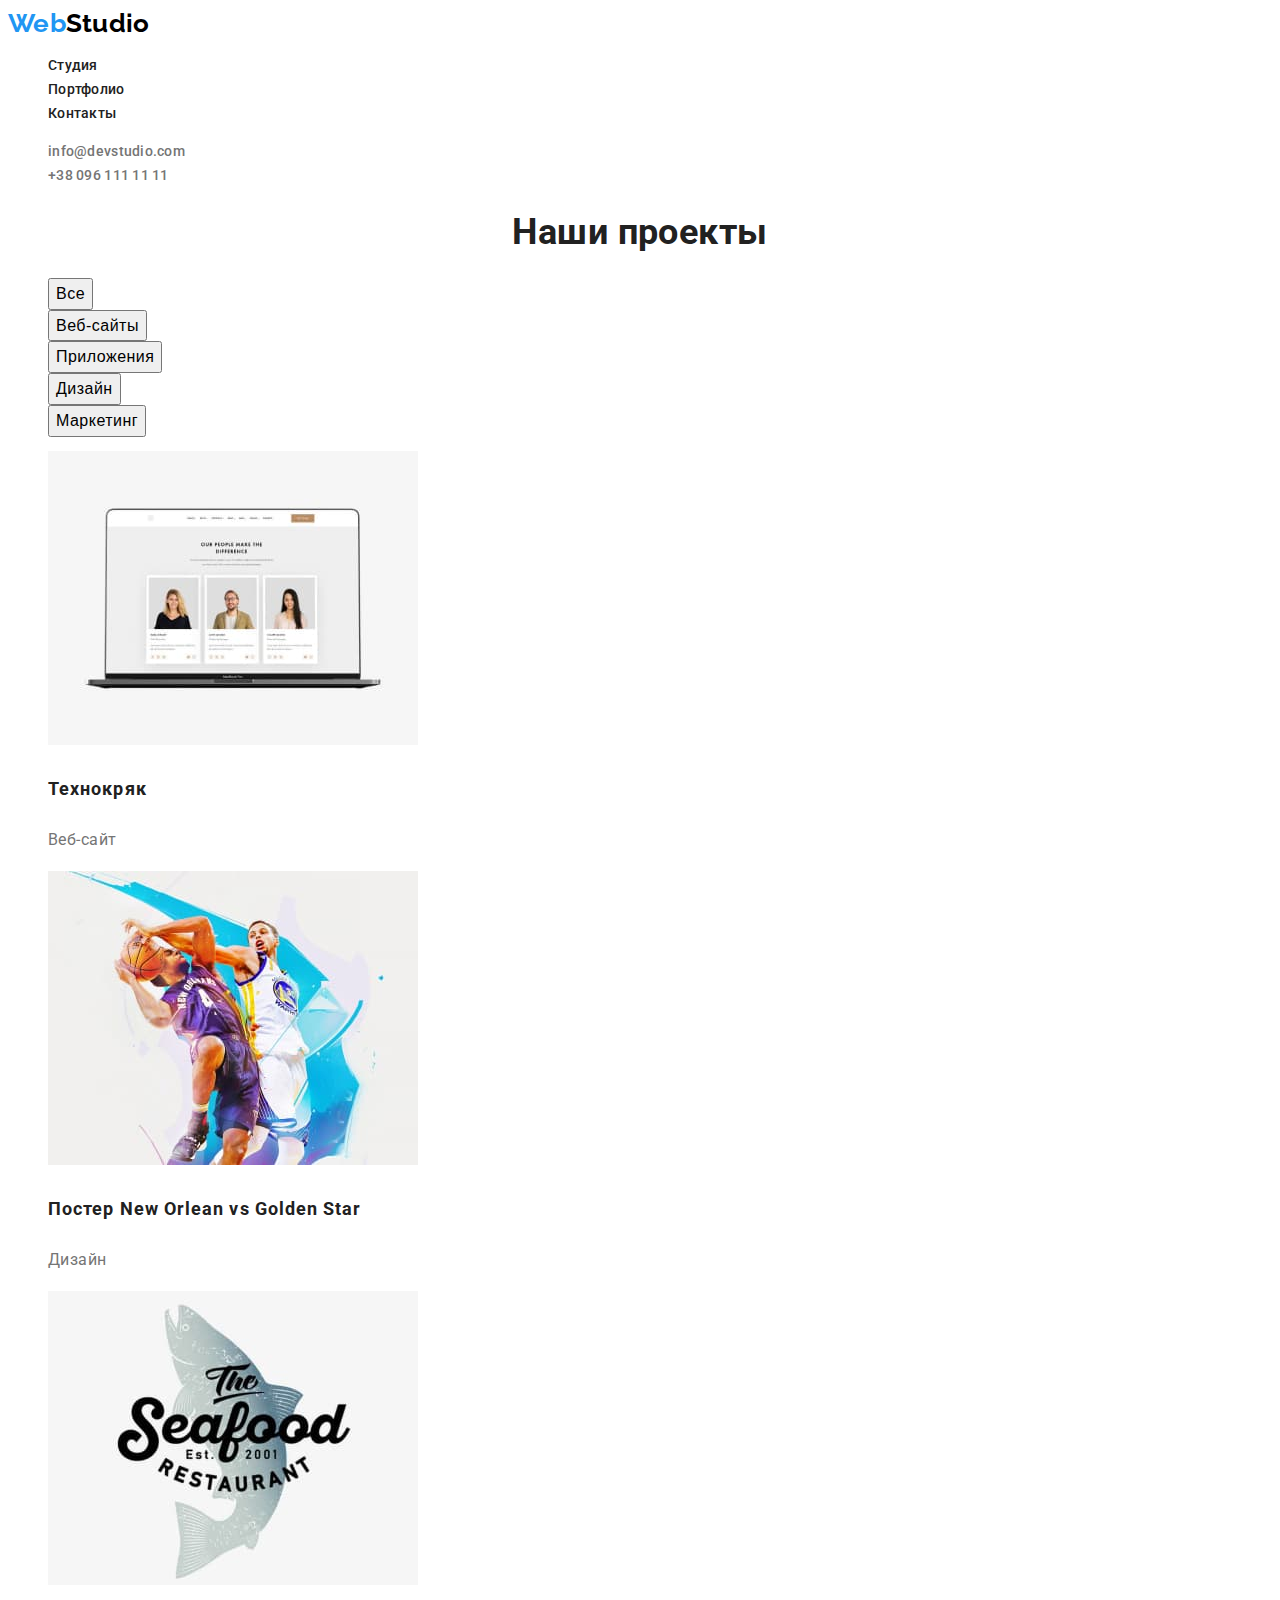
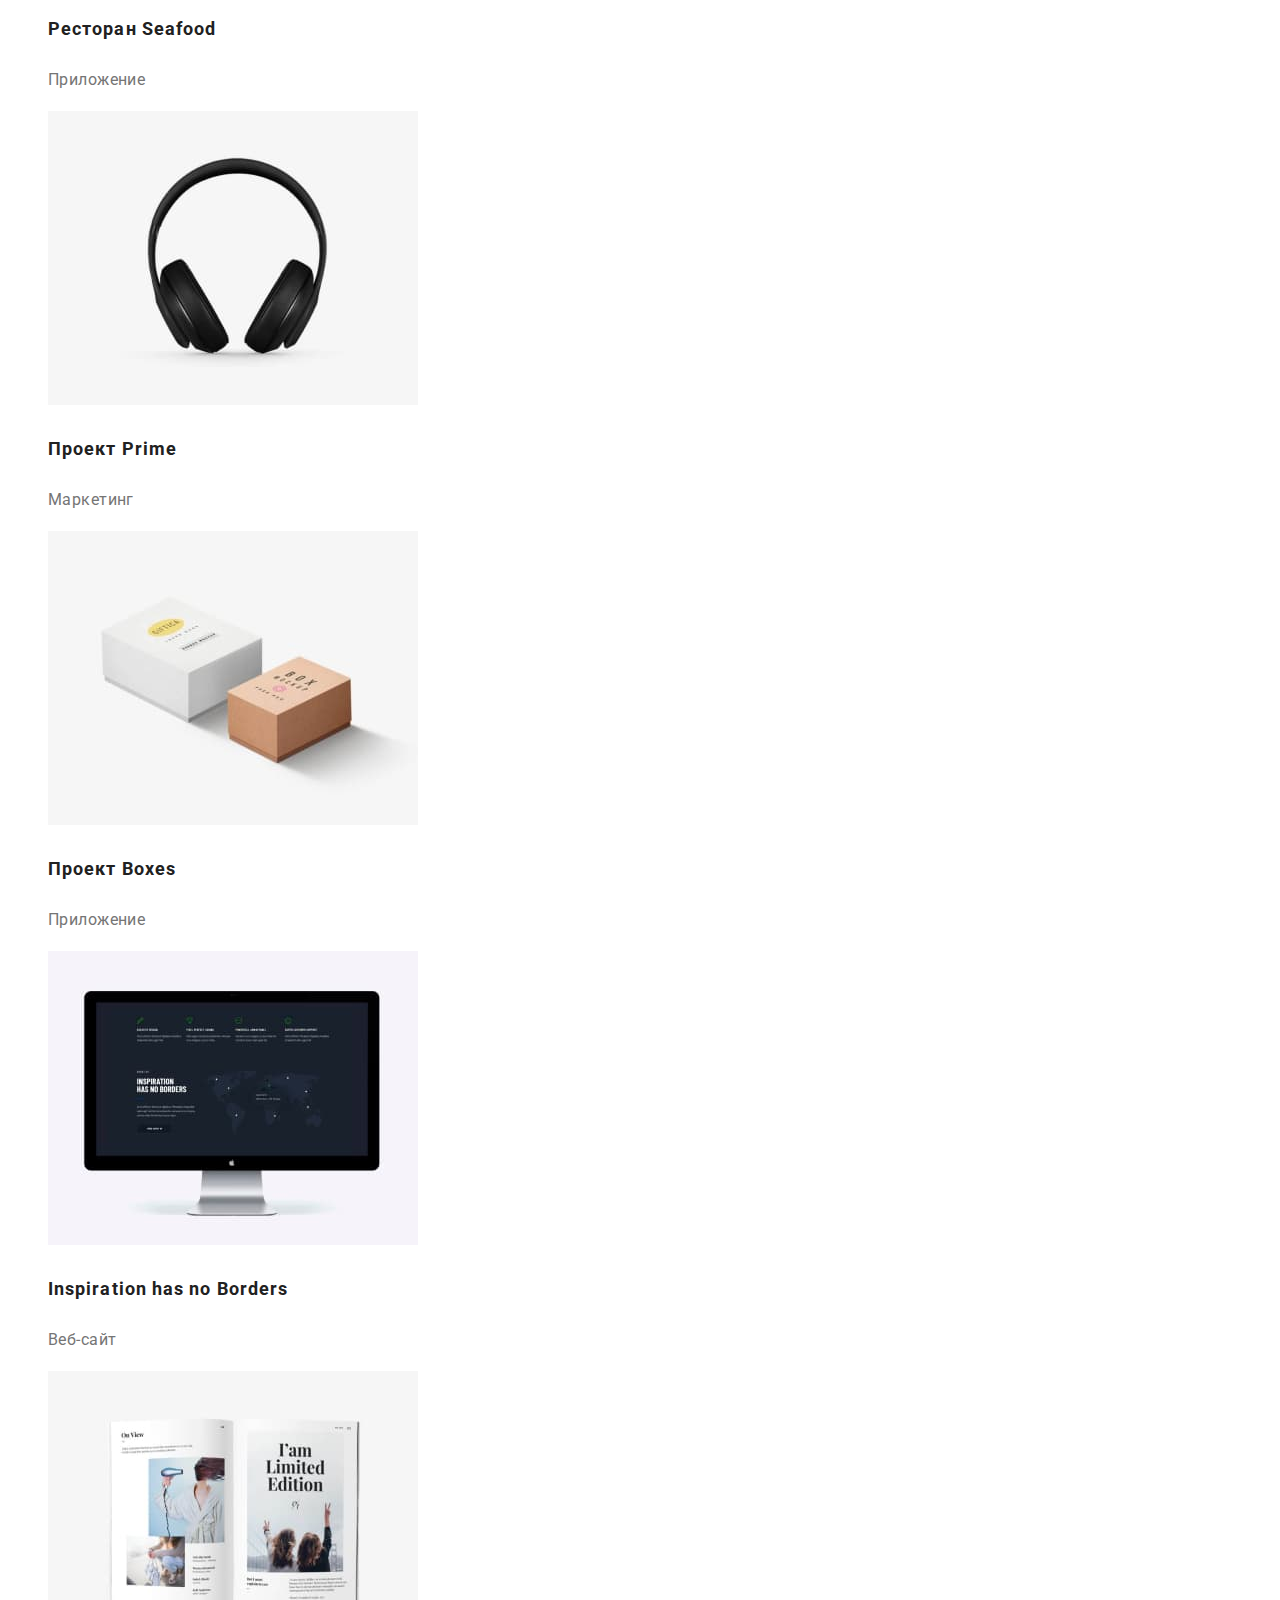
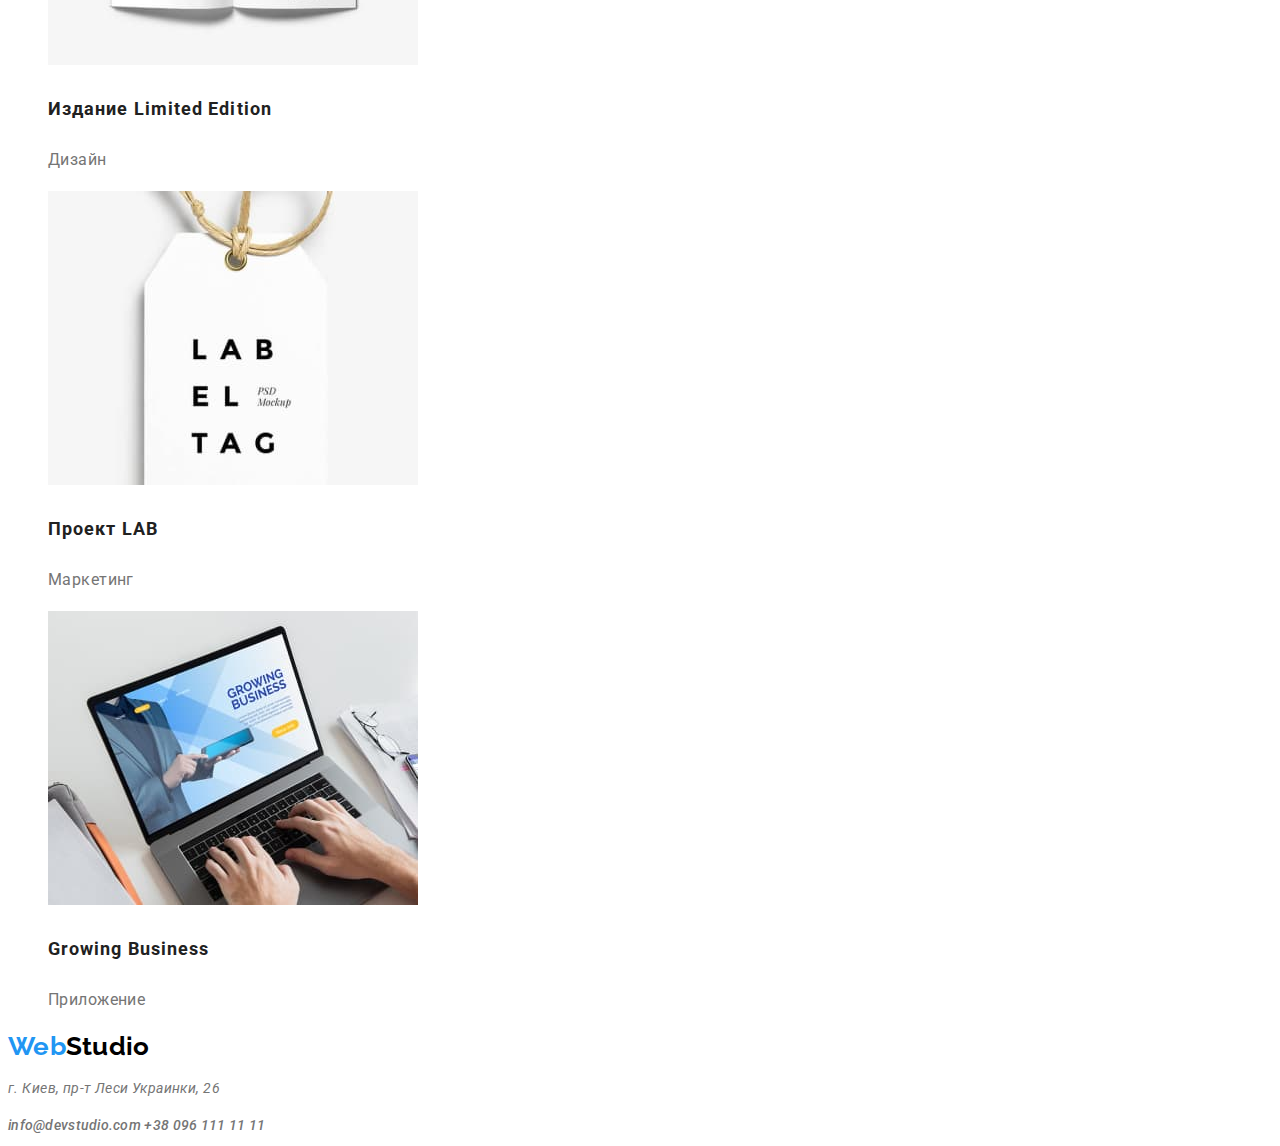
==== portfolio.html @ 38f58ed2 "Оформляет страницы Студия и Потртфолио" ====
<!DOCTYPE html>
<html lang="ru">
  <head>
    <meta charset="UTF-8" />
    <meta http-equiv="X-UA-Compatible" content="IE=edge" />
    <meta name="viewport" content="width=device-width, initial-scale=1.0" />
    <link rel="preconnect" href="https://fonts.googleapis.com" />
    <link rel="preconnect" href="https://fonts.gstatic.com" crossorigin />
    <link
      href="https://fonts.googleapis.com/css2?family=Raleway:wght@700&family=Roboto:wght@400;500;700;900&display=swap"
      rel="stylesheet"
    />
    <title>Портфолио</title>
    <link rel="stylesheet" href="./css/styles.css" />
  </head>
  <body>
    <header>
      <nav>
        <a href="/" class="link">
          <span class="logo-web">Web</span
          ><span class="logo-studio">Studio</span>
        </a>
        <ul class="list site-nav">
          <li><a href="./index.html" class="link">Студия</a></li>
          <li><a href="./portfolio.html" class="link">Портфолио</a></li>
          <li><a href="" class="link">Контакты</a></li>
        </ul>
      </nav>
      <ul class="list contacts">
        <li>
          <a href="maito:info@devstudio.com" class="link-contacts"
            >info@devstudio.com</a
          >
        </li>
        <li>
          <a href="tel:+380961111111" class="link-contacts"
            >+38 096 111 11 11</a
          >
        </li>
      </ul>
    </header>
    <main>
      <section class="section">
        <h1 class="section-title">Наши проекты</h1>
        <ul class="list">
          <li>
            <button type="button" class="button">Все</button>
          </li>
          <li>
            <button type="button" class="button">Веб-сайты</button>
          </li>
          <li>
            <button type="button" class="button">Приложения</button>
          </li>
          <li>
            <button type="button" class="button">Дизайн</button>
          </li>
          <li>
            <button type="button" class="button">Маркетинг</button>
          </li>
        </ul>
        <ul class="list projects">
          <li>
            <img src="./imges/laptop.jpg" alt="Лэптоп" width="370px" />
            <h3 class="project-title">Технокряк</h3>
            <p class="project-field">Веб-сайт</p>
          </li>

          <li>
            <img
              src="./imges/bbplayers.jpg"
              alt="Баскетболисты"
              width="370px"
            />
            <h3 class="project-title">
              Постер <span lang="en">New Orlean vs Golden Star</span>
            </h3>
            <p class="project-field">Дизайн</p>
          </li>
          <li>
            <img src="./imges/fish.jpg" alt="Рыбный ресторан" width="370px" />
            <h3 class="project-title">
              Ресторан <span lang="en">Seafood</span>
            </h3>
            <p class="project-field">Приложение</p>
          </li>
          <li>
            <img src="./imges/earphones.jpg" alt="Наушники" width="370px" />
            <h3 class="project-title">Проект <span lang="en">Prime</span></h3>
            <p class="project-field">Маркетинг</p>
          </li>
          <li>
            <img src="./imges/boxes.jpg" alt="Коробки" width="370px" />
            <h3 class="project-title">Проект <span lang="en">Boxes</span></h3>
            <p class="project-field">Приложение</p>
          </li>
          <li>
            <img src="./imges/screen.jpg" alt="Экран монитора" width="370px" />
            <h3 class="project-title">
              <span lang="en">Inspiration has no Borders</span>
            </h3>
            <p class="project-field">Веб-сайт</p>
          </li>
          <li>
            <img src="./imges/magazine.jpg" alt="Журнал" width="370px" />
            <h3 class="project-title">
              Издание <span lang="en">Limited Edition</span>
            </h3>
            <p class="project-field">Дизайн</p>
          </li>
          <li>
            <img src="./imges/label.jpg" alt="Ярлык" width="370px" />
            <h3 class="project-title">Проект <span lang="en">LAB</span></h3>
            <p class="project-field">Маркетинг</p>
          </li>
          <li>
            <img src="./imges/notebook.jpg" alt="Ноутбук" width="370px" />
            <h3 class="project-title">
              <span lang="en">Growing Business</span>
            </h3>
            <p class="project-field">Приложение</p>
          </li>
        </ul>
      </section>
    </main>
    <footer>
      <a href="/" class="link">
        <span class="logo-web">Web</span><span class="logo-studio">Studio</span>
      </a>
      <address class="address">
        <p>г. Киев, пр-т Леси Украинки, 26</p>
        <a href="maito:info@devstudio.com" class="link-contacts"
          >info@devstudio.com</a
        >
        <a href="tel:+380961111111" class="link-contacts">+38 096 111 11 11</a>
      </address>
    </footer>
  </body>
</html>
---- css/styles.css ----
/* primary-text-color #757575 */
/* second text color #212121 */
/* logo color1 #000000 */
/* logo color2 #2196F3 */
/* background #ffffff */
/* second background #E5E5E5 */
/* accent #2196F3 */
/* color hero, color active button text #FFFFFF */

/* Common styles */
:root {
  --primary-background-color: #ffffff;
  --secondary-backrground-color: #f5f4fa;
  --primary-text-color: #757575;
  --secondary-text-color: #212121;
  --accent-color: #2196f3;
  --logo-studio-color: #000000;
}

body {
  font-family: Roboto, sans-serif;
  font-size: 14px;
  line-height: 1.71;
  letter-spacing: 0.03em;
  color: var(--primary-text-color);
  background-color: var(--primary-background-color);
}

.logo-web {
  font-family: Raleway, sans-serif;
  font-weight: 700;
  font-size: 26px;
  line-height: 1.19;
  color: var(--accent-color);
}
.logo-studio {
  font-family: Raleway, sans-serif;
  font-weight: 700;
  font-size: 26px;
  line-height: 1.19;
  color: var(--logo-studio-color);
}

.list {
  list-style: none;
}
.link,
.link-contacts {
  text-decoration: none;
  font-weight: 500;
  font-size: 14px;
  line-height: 1.14;
  letter-spacing: 0.02em;
}

.link {
  color: var(--secondary-text-color);
}
.link-contacts {
  color: var(--primary-text-color);
}

.site-nav .link:hover,
.site-nav .link:focus,
.contacts .link-contacts:hover,
.contacts .link-contacts:focus,
.address .link-contacts:hover,
.address .link-contacts:focus {
  color: var(--accent-color);
}

.section-title,
.advantages .title-advantages,
.projects .project-title,
.team-member {
  color: var(--secondary-text-color);
}

.team {
  background-color: var(--secondary-backrground-color);
}

.hero-title {
  color: var(--primary-background-color);
  background-color: var(--primary-text-color);
  font-weight: 900;
  font-size: 44px;
  line-height: 1.36;
  text-align: center;
  letter-spacing: 0.06em;
}
.section-title {
  font-size: 36px;
  line-height: 1.16;
  text-align: center;
}
.team .team-member {
  font-weight: 500;
  font-size: 16px;
  line-height: 1.19;
}
.position {
  font-size: 16px;
  line-height: 19px;
}

.button:hover,
.button:focus {
  background-color: var(--accent-color);
  color: var(--primary-background-color);
}

.button {
  font-weight: 500;
  font-size: 16px;
  line-height: 1.62;
  letter-spacing: 0.03em;
  cursor: pointer;
}
.project-title {
  font-weight: 700;
  font-size: 18px;
  line-height: 2;
  letter-spacing: 0.06em;
}
.project-field {
  font-size: 16px;
  line-height: 30px;
}
/* Styles for Studio page */
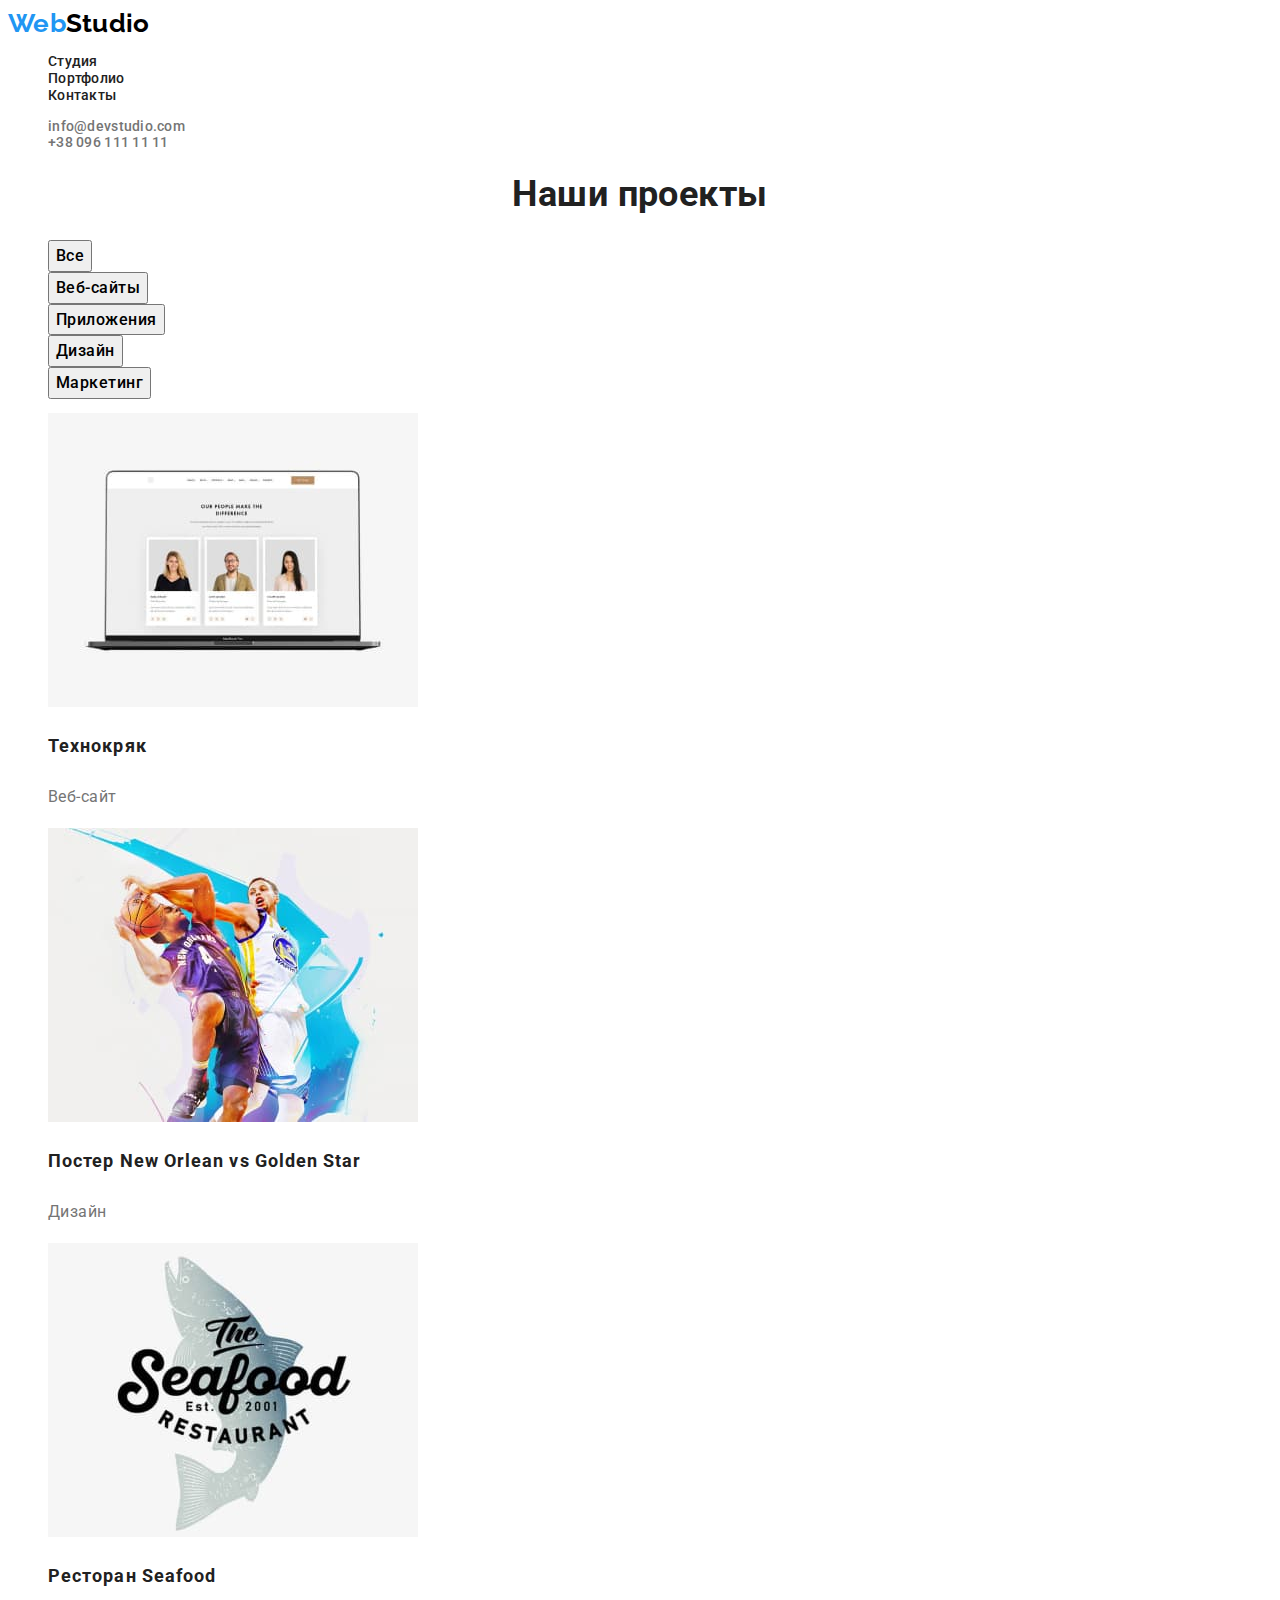
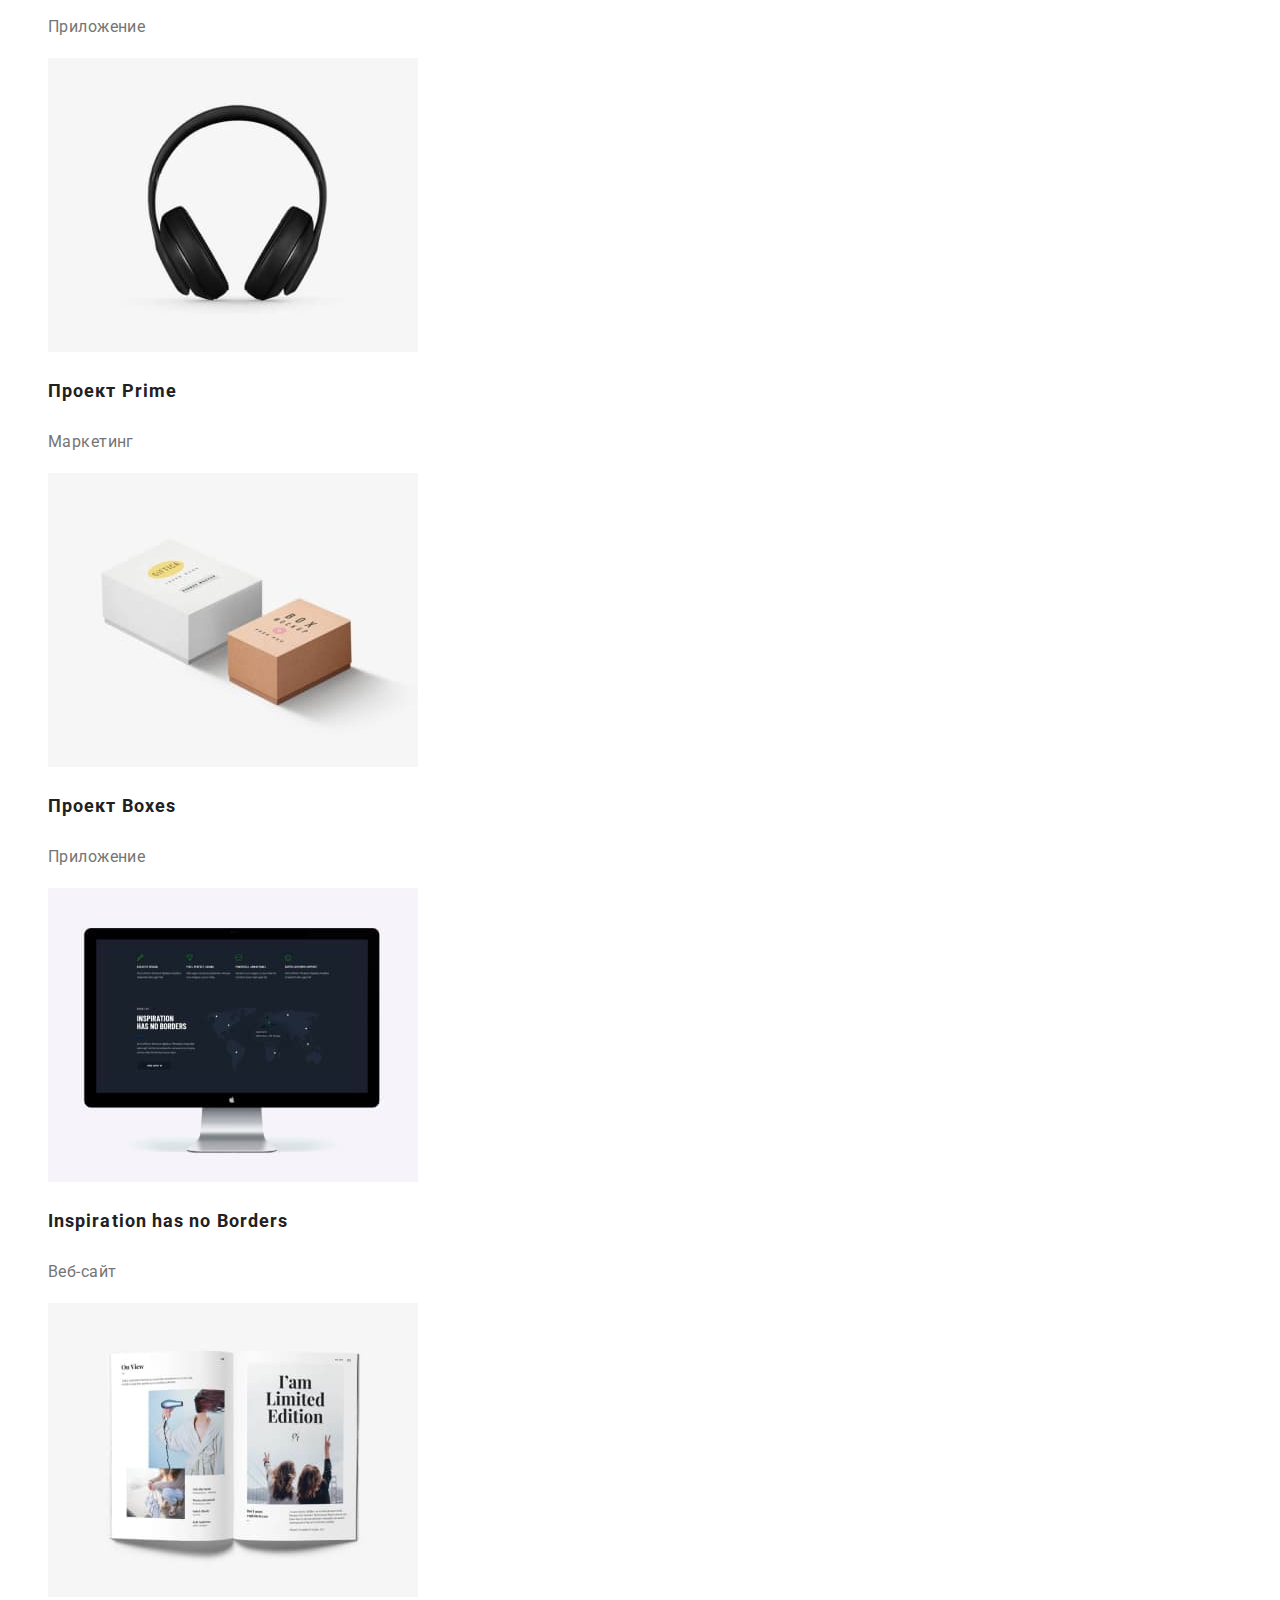
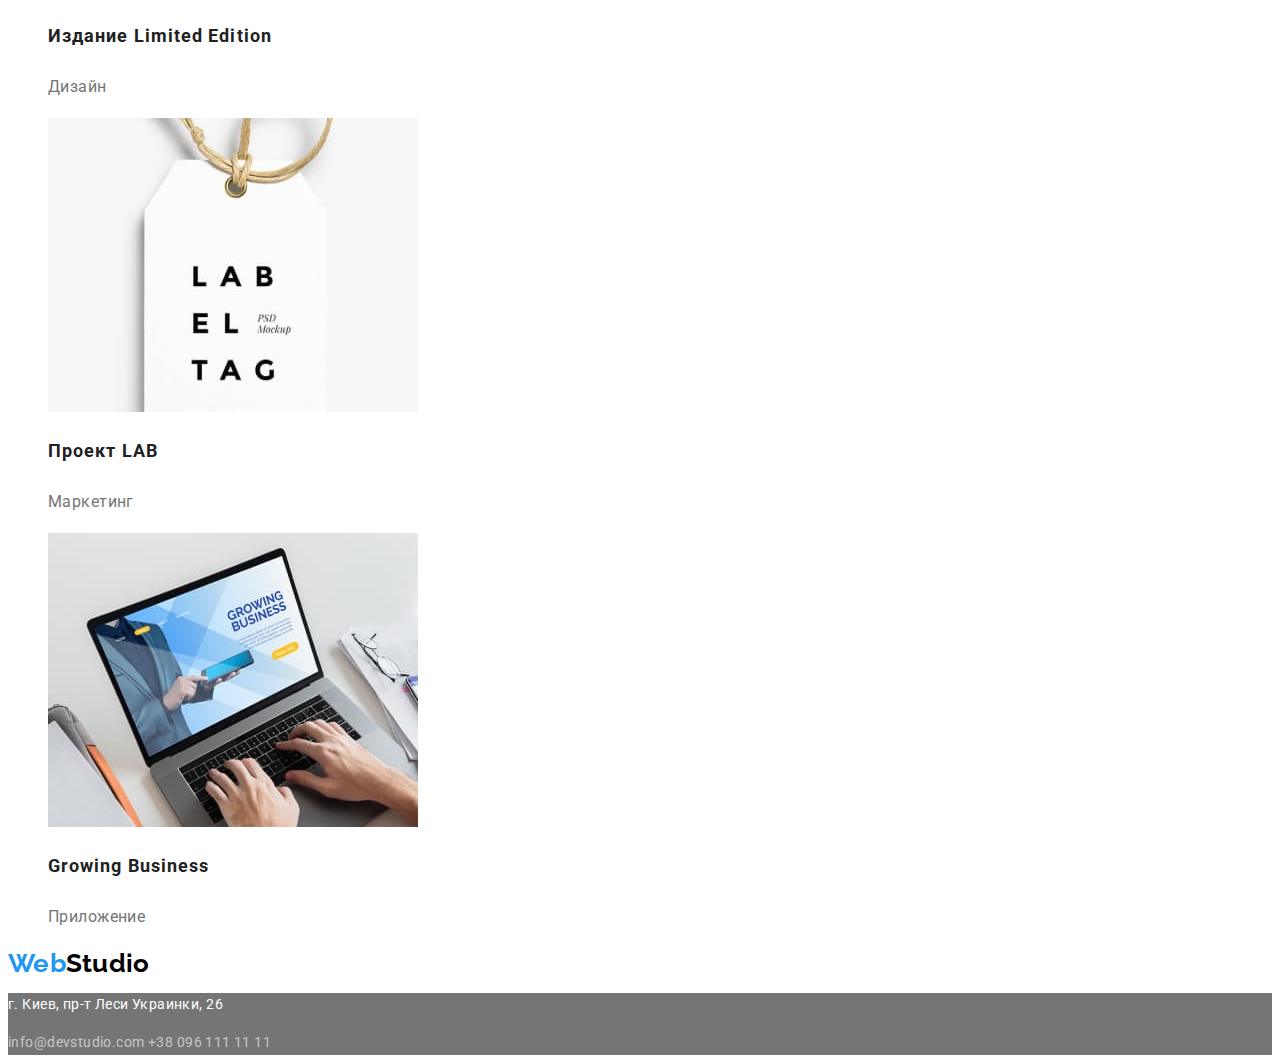
==== commit e766ae0f: "Исправляет ошибки оформления" ====
--- a/portfolio.html
+++ b/portfolio.html
@@ -61,60 +61,56 @@
         </ul>
         <ul class="list projects">
           <li>
-            <img src="./imges/laptop.jpg" alt="Лэптоп" width="370px" />
+            <img src="./imges/laptop.jpg" alt="Лэптоп" width="370" />
             <h3 class="project-title">Технокряк</h3>
             <p class="project-field">Веб-сайт</p>
           </li>
 
           <li>
-            <img
-              src="./imges/bbplayers.jpg"
-              alt="Баскетболисты"
-              width="370px"
-            />
+            <img src="./imges/bbplayers.jpg" alt="Баскетболисты" width="370" />
             <h3 class="project-title">
               Постер <span lang="en">New Orlean vs Golden Star</span>
             </h3>
             <p class="project-field">Дизайн</p>
           </li>
           <li>
-            <img src="./imges/fish.jpg" alt="Рыбный ресторан" width="370px" />
+            <img src="./imges/fish.jpg" alt="Рыбный ресторан" width="370" />
             <h3 class="project-title">
               Ресторан <span lang="en">Seafood</span>
             </h3>
             <p class="project-field">Приложение</p>
           </li>
           <li>
-            <img src="./imges/earphones.jpg" alt="Наушники" width="370px" />
+            <img src="./imges/earphones.jpg" alt="Наушники" width="370" />
             <h3 class="project-title">Проект <span lang="en">Prime</span></h3>
             <p class="project-field">Маркетинг</p>
           </li>
           <li>
-            <img src="./imges/boxes.jpg" alt="Коробки" width="370px" />
+            <img src="./imges/boxes.jpg" alt="Коробки" width="370" />
             <h3 class="project-title">Проект <span lang="en">Boxes</span></h3>
             <p class="project-field">Приложение</p>
           </li>
           <li>
-            <img src="./imges/screen.jpg" alt="Экран монитора" width="370px" />
+            <img src="./imges/screen.jpg" alt="Экран монитора" width="370" />
             <h3 class="project-title">
               <span lang="en">Inspiration has no Borders</span>
             </h3>
             <p class="project-field">Веб-сайт</p>
           </li>
           <li>
-            <img src="./imges/magazine.jpg" alt="Журнал" width="370px" />
+            <img src="./imges/magazine.jpg" alt="Журнал" width="370" />
             <h3 class="project-title">
               Издание <span lang="en">Limited Edition</span>
             </h3>
             <p class="project-field">Дизайн</p>
           </li>
           <li>
-            <img src="./imges/label.jpg" alt="Ярлык" width="370px" />
+            <img src="./imges/label.jpg" alt="Ярлык" width="370" />
             <h3 class="project-title">Проект <span lang="en">LAB</span></h3>
             <p class="project-field">Маркетинг</p>
           </li>
           <li>
-            <img src="./imges/notebook.jpg" alt="Ноутбук" width="370px" />
+            <img src="./imges/notebook.jpg" alt="Ноутбук" width="370" />
             <h3 class="project-title">
               <span lang="en">Growing Business</span>
             </h3>
@@ -128,7 +124,7 @@
         <span class="logo-web">Web</span><span class="logo-studio">Studio</span>
       </a>
       <address class="address">
-        <p>г. Киев, пр-т Леси Украинки, 26</p>
+        <p class="address-only">г. Киев, пр-т Леси Украинки, 26</p>
         <a href="maito:info@devstudio.com" class="link-contacts"
           >info@devstudio.com</a
         >
--- a/css/styles.css
+++ b/css/styles.css
@@ -15,12 +15,12 @@
   --secondary-text-color: #212121;
   --accent-color: #2196f3;
   --logo-studio-color: #000000;
+  --footer-link-color: rgba(255, 255, 255, 0.6);
 }
 
 body {
   font-family: Roboto, sans-serif;
   font-size: 14px;
-  line-height: 1.71;
   letter-spacing: 0.03em;
   color: var(--primary-text-color);
   background-color: var(--primary-background-color);
@@ -44,8 +44,7 @@
 .list {
   list-style: none;
 }
-.link,
-.link-contacts {
+.link {
   text-decoration: none;
   font-weight: 500;
   font-size: 14px;
@@ -53,10 +52,30 @@
   letter-spacing: 0.02em;
 }
 
+.address-only {
+  color: var(--primary-background-color);
+}
+
+.address {
+  font-style: inherit;
+  line-height: 1.71;
+  background-color: var(--primary-text-color);
+}
+
 .link {
   color: var(--secondary-text-color);
 }
 .link-contacts {
+  text-decoration: none;
+  line-height: 1.71;
+  color: var(--footer-link-color);
+}
+
+.contacts .link-contacts {
+  text-decoration: none;
+  font-weight: 500;
+  line-height: 16px;
+  letter-spacing: 0.02em;
   color: var(--primary-text-color);
 }
 
@@ -74,6 +93,12 @@
 .projects .project-title,
 .team-member {
   color: var(--secondary-text-color);
+}
+
+.title-advantages {
+  font-weight: 700;
+  font-size: 14px;
+  line-height: 1.14;
 }
 
 .team {
@@ -105,16 +130,28 @@
 }
 
 .button:hover,
-.button:focus {
+.button:focus,
+.main-button:hover,
+.main-button:focus {
   background-color: var(--accent-color);
   color: var(--primary-background-color);
 }
 
 .button {
+  font-family: Roboto, sans-serif;
   font-weight: 500;
   font-size: 16px;
   line-height: 1.62;
   letter-spacing: 0.03em;
+  cursor: pointer;
+}
+
+.main-button {
+  font-family: Roboto, sans-serif;
+  font-weight: 700;
+  font-size: 16px;
+  line-height: 1.88;
+  letter-spacing: 0.06em;
   cursor: pointer;
 }
 .project-title {
@@ -127,4 +164,3 @@
   font-size: 16px;
   line-height: 30px;
 }
-/* Styles for Studio page */
